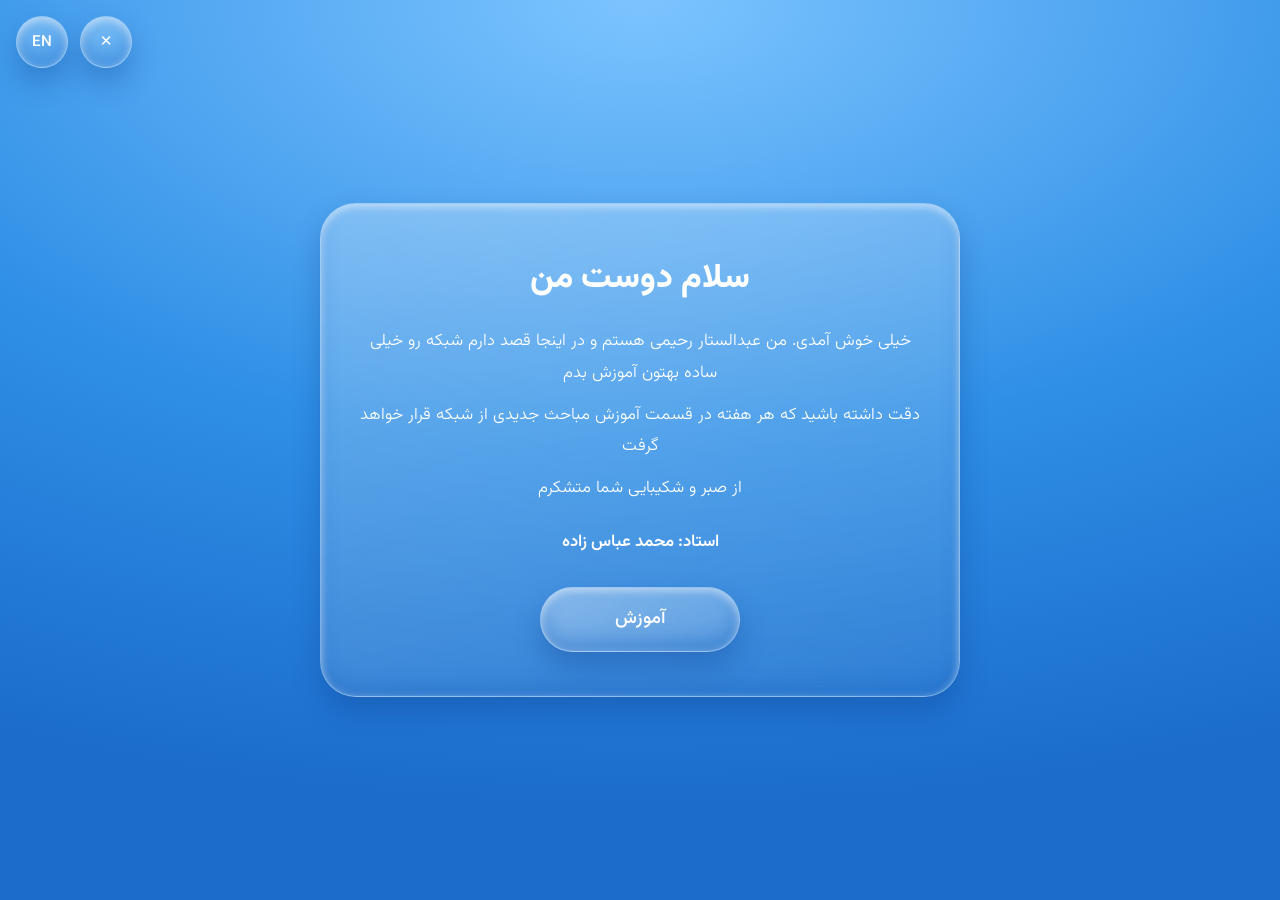
==== index.html @ c4bff907 "Add files via upload" ====
<!DOCTYPE html>
<html lang="fa" dir="rtl">
<head>
<meta charset="UTF-8">
<meta name="viewport" content="width=device-width, initial-scale=1">
<title>آموزش شبکه</title>
<link rel="stylesheet" href="css/style.css">
</head>
<body>
<div class="corner">
  <button class="glass circle" id="musicBtn" aria-label="Music" aria-pressed="false"><img id="musicIcon" alt=""><span id="musicFallback">♪</span></button>
  <button class="glass circle" id="langBtn" aria-label="Language">EN</button>
</div>

<main class="hero glass-panel">
  <h1 data-i18n="hello"></h1>
  <p data-i18n="p1"></p>
  <p data-i18n="p2"></p>
  <p data-i18n="p3"></p>
  <p class="teacher" data-i18n="teacher"></p>
  <button class="glass capsule" id="lessonsBtn"><span data-i18n="lessons"></span></button>
</main>

<section class="overlay" id="overlay" hidden>
  <div class="glass-panel sheet" role="dialog" aria-modal="true">
    <button class="glass circle close" id="closeBtn" aria-label="Close">✕</button>
    <h2 data-i18n="lessons"></h2>
    <div class="grid" id="grid"></div>
  </div>
</section>

<audio id="bgm" src="assets/music.mp3" loop preload="auto"></audio>
<script src="js/lang.js"></script>
<script src="js/app.js"></script>
</body>
</html>
---- css/style.css ----
@font-face{font-family:Vazirmatn;src:url(../assets/fonts/Vazirmatn.woff2) format("woff2");font-weight:100 900;font-display:swap}
:root{--ink:#fff;--sky1:#7cc4ff;--sky2:#2f8fe6;--sky3:#1b6ccb}
*{box-sizing:border-box}
html,body{height:100%;margin:0}
body{font-family:Vazirmatn,system-ui,sans-serif;color:var(--ink);
 background:radial-gradient(120% 90% at 50% 0%,var(--sky1),var(--sky2) 55%,var(--sky3));
 background-attachment:fixed;display:grid;place-items:center;padding:24px;line-height:1.9}
.glass,.glass-panel{
 background:linear-gradient(160deg,rgba(255,255,255,.28),rgba(255,255,255,.06));
 -webkit-backdrop-filter:blur(14px);backdrop-filter:blur(14px);
 border:1px solid rgba(255,255,255,.35);
 box-shadow:inset 0 3px 8px rgba(255,255,255,.55),inset 0 -10px 18px rgba(20,90,180,.28),0 14px 28px rgba(10,60,140,.32)}
.glass{color:var(--ink);font:inherit;font-weight:500;cursor:pointer;transition:transform .15s,box-shadow .15s,filter .15s}
.glass:hover:not(:disabled){transform:translateY(-2px);filter:brightness(1.08)}
.glass:active:not(:disabled){transform:translateY(1px);box-shadow:inset 0 6px 14px rgba(20,90,180,.35),0 4px 10px rgba(10,60,140,.25)}
.glass:focus-visible{outline:3px solid #fff;outline-offset:3px}
.glass:disabled{cursor:not-allowed;opacity:.45;filter:saturate(.6)}
.capsule{border-radius:999px;padding:14px 44px;font-size:1.15rem;min-width:200px}
.circle{border-radius:50%;width:52px;height:52px;display:grid;place-items:center;padding:0;font-size:.95rem}
.circle img{width:26px;height:26px;object-fit:contain}
.glass-panel{border-radius:36px}
.corner{position:fixed;top:16px;inset-inline-end:16px;display:flex;gap:12px;z-index:5}
.hero{max-width:640px;width:100%;padding:44px 36px;text-align:center}
.hero h1{margin:0 0 14px;font-size:2.1rem;font-weight:800}
.hero p{margin:0 0 10px;font-size:1.05rem;font-weight:300}
.hero .teacher{margin:22px 0 28px;font-weight:600}
.overlay{position:fixed;inset:0;background:rgba(10,50,120,.35);-webkit-backdrop-filter:blur(4px);backdrop-filter:blur(4px);display:grid;place-items:center;padding:20px;z-index:10;animation:fade .2s}
.overlay[hidden]{display:none}
@keyframes fade{from{opacity:0}}
.sheet{position:relative;width:min(900px,100%);max-height:88vh;overflow:auto;padding:36px 28px 28px;background:linear-gradient(160deg,rgba(255,255,255,.34),rgba(255,255,255,.12))}
.sheet h2{margin:0 0 20px;text-align:center}
.close{position:absolute;top:14px;inset-inline-start:14px;width:42px;height:42px}
.grid{display:grid;grid-template-columns:repeat(auto-fill,minmax(180px,1fr));gap:14px}
.lesson{border-radius:999px;padding:12px 16px;font-size:.95rem;text-align:center;text-decoration:none;display:block}
.lesson.on{font-weight:700;background:linear-gradient(160deg,rgba(255,255,255,.55),rgba(255,255,255,.2))}
@media(max-width:480px){.hero{padding:32px 20px}.hero h1{font-size:1.7rem}}
@media(prefers-reduced-motion:reduce){*{transition:none!important;animation:none!important}}
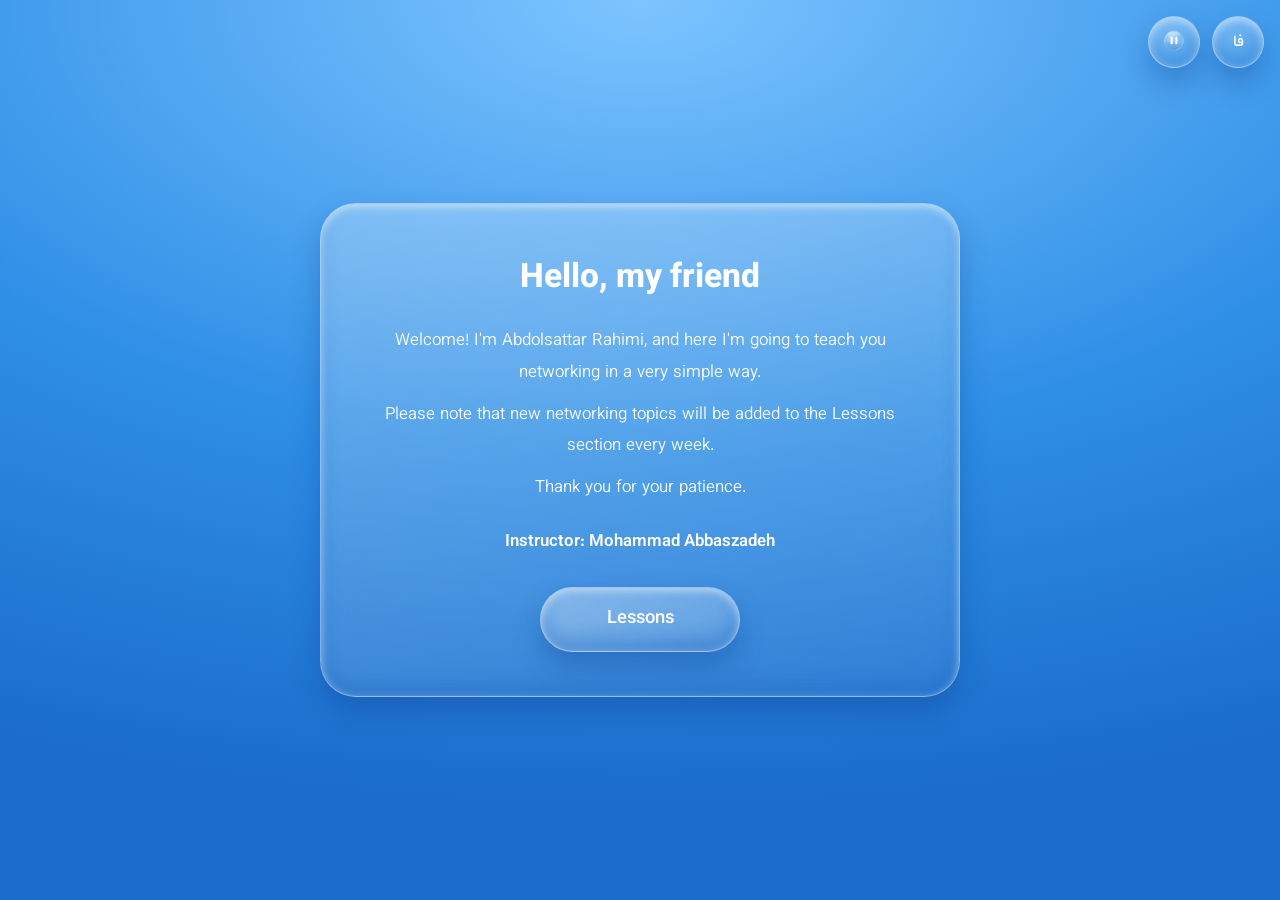
==== commit b1b29170: "Update index.html" ====
--- a/index.html
+++ b/index.html
@@ -1,5 +1,5 @@
 <!DOCTYPE html>
-<html lang="fa" dir="rtl">
+<html lang="en" dir="rtl">
 <head>
 <meta charset="UTF-8">
 <meta name="viewport" content="width=device-width, initial-scale=1">
--- a/css/style.css
+++ b/css/style.css
@@ -5,33 +5,56 @@
 body{font-family:Vazirmatn,system-ui,sans-serif;color:var(--ink);
  background:radial-gradient(120% 90% at 50% 0%,var(--sky1),var(--sky2) 55%,var(--sky3));
  background-attachment:fixed;display:grid;place-items:center;padding:24px;line-height:1.9}
+
 .glass,.glass-panel{
  background:linear-gradient(160deg,rgba(255,255,255,.28),rgba(255,255,255,.06));
  -webkit-backdrop-filter:blur(14px);backdrop-filter:blur(14px);
  border:1px solid rgba(255,255,255,.35);
  box-shadow:inset 0 3px 8px rgba(255,255,255,.55),inset 0 -10px 18px rgba(20,90,180,.28),0 14px 28px rgba(10,60,140,.32)}
-.glass{color:var(--ink);font:inherit;font-weight:500;cursor:pointer;transition:transform .15s,box-shadow .15s,filter .15s}
-.glass:hover:not(:disabled){transform:translateY(-2px);filter:brightness(1.08)}
-.glass:active:not(:disabled){transform:translateY(1px);box-shadow:inset 0 6px 14px rgba(20,90,180,.35),0 4px 10px rgba(10,60,140,.25)}
+
+.glass{color:var(--ink);font:inherit;font-weight:500;cursor:pointer;
+ -webkit-tap-highlight-color:transparent;-webkit-user-select:none;user-select:none;
+ transition:transform .18s ease,box-shadow .18s ease,filter .18s ease}
+.glass:focus:not(:focus-visible){outline:none}
 .glass:focus-visible{outline:3px solid #fff;outline-offset:3px}
+
+@media (hover:hover){
+ .glass:hover:not(:disabled){transform:translateY(-2px);filter:brightness(1.08)}
+}
+
+/* فرو رفتن دکمه + روشن شدن لبه‌ها، بعد از رها کردن به حالت اول برمی‌گرده */
+.glass:active:not(:disabled){
+ transform:scale(.96);
+ filter:brightness(1.12);
+ box-shadow:
+  inset 0 8px 18px rgba(15,70,160,.45),
+  inset 0 -2px 6px rgba(255,255,255,.6),
+  0 0 0 3px rgba(255,255,255,.28),
+  0 0 24px rgba(255,255,255,.6);
+}
 .glass:disabled{cursor:not-allowed;opacity:.45;filter:saturate(.6)}
+
 .capsule{border-radius:999px;padding:14px 44px;font-size:1.15rem;min-width:200px}
 .circle{border-radius:50%;width:52px;height:52px;display:grid;place-items:center;padding:0;font-size:.95rem}
 .circle img{width:26px;height:26px;object-fit:contain}
 .glass-panel{border-radius:36px}
 .corner{position:fixed;top:16px;inset-inline-end:16px;display:flex;gap:12px;z-index:5}
+
 .hero{max-width:640px;width:100%;padding:44px 36px;text-align:center}
 .hero h1{margin:0 0 14px;font-size:2.1rem;font-weight:800}
 .hero p{margin:0 0 10px;font-size:1.05rem;font-weight:300}
 .hero .teacher{margin:22px 0 28px;font-weight:600}
+
 .overlay{position:fixed;inset:0;background:rgba(10,50,120,.35);-webkit-backdrop-filter:blur(4px);backdrop-filter:blur(4px);display:grid;place-items:center;padding:20px;z-index:10;animation:fade .2s}
 .overlay[hidden]{display:none}
 @keyframes fade{from{opacity:0}}
 .sheet{position:relative;width:min(900px,100%);max-height:88vh;overflow:auto;padding:36px 28px 28px;background:linear-gradient(160deg,rgba(255,255,255,.34),rgba(255,255,255,.12))}
 .sheet h2{margin:0 0 20px;text-align:center}
 .close{position:absolute;top:14px;inset-inline-start:14px;width:42px;height:42px}
+
 .grid{display:grid;grid-template-columns:repeat(auto-fill,minmax(180px,1fr));gap:14px}
 .lesson{border-radius:999px;padding:12px 16px;font-size:.95rem;text-align:center;text-decoration:none;display:block}
 .lesson.on{font-weight:700;background:linear-gradient(160deg,rgba(255,255,255,.55),rgba(255,255,255,.2))}
+
 @media(max-width:480px){.hero{padding:32px 20px}.hero h1{font-size:1.7rem}}
 @media(prefers-reduced-motion:reduce){*{transition:none!important;animation:none!important}}
